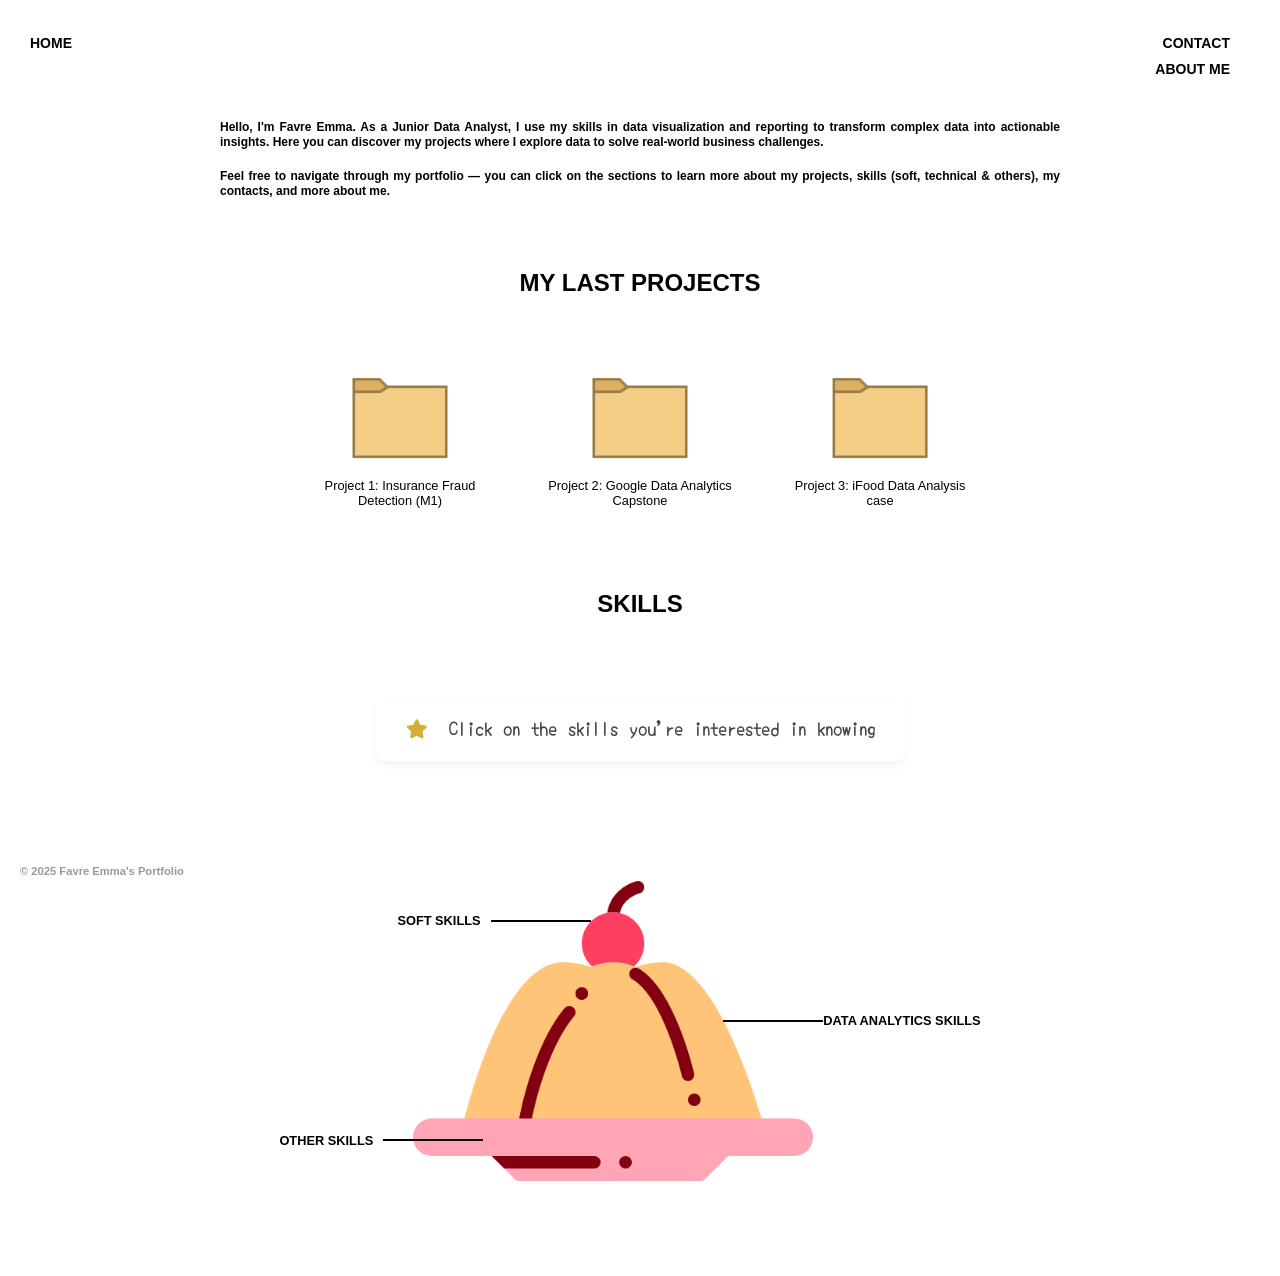
==== index.html @ 12399ba2 "update portfolio" ====
<!DOCTYPE html>
<html lang="fr">
<head>
    <meta charset="UTF-8">
    <meta name="viewport" content="width=device-width, initial-scale=1.0">
    <title>Favre Emma's portoflio</title>
    <link rel="stylesheet" href="style.css">
    <link rel="stylesheet" href="https://cdnjs.cloudflare.com/ajax/libs/font-awesome/5.15.4/css/all.min.css">
    <link rel="stylesheet" href="https://fonts.googleapis.com/css2?family=Yomogi&display=swap">
</head>
<body>

    <div class="sidebar left-sidebar">
        <div class="sidebar-nav">
            <a href="index.html" class="nav-link">HOME</a>
        </div>
    </div>

    <div class="sidebar right-sidebar">
        <div class="sidebar-nav">
            <a href="contact.html" class="nav-link">CONTACT</a>
            <a href="about-me.html" class="nav-link">ABOUT ME</a>
        </div>
    </div>

    <main class="main-content">
        <section class="intro-text">
            <p>
                Hello, I'm Favre Emma. As a Junior Data Analyst, I use my skills in data visualization and reporting to transform complex data into actionable insights. Here you can discover my projects where I explore data to solve real-world business challenges.
            </p>
            <p>
                Feel free to navigate through my portfolio — you can click on the sections to learn more about my projects, skills (soft, technical & others), my contacts, and more about me.
            </p>
        </section>

        <h1 class="projects-title view-projects-title">MY LAST PROJECTS</h1>
        
        <section id="projects-section" class="projects-grid">
            <a href="project1.html" class="project-folder">
                <img src="images/dossier.png" alt="Dossier de projet" class="folder-icon">
                <p class="project-title-text">Project 1: Insurance Fraud Detection (M1) </p>
            </a>
            <a href="project2.html" class="project-folder">
                <img src="images/dossier.png" alt="Dossier de projet" class="folder-icon">
                <p class="project-title-text">Project 2: Google Data Analytics Capstone </p>
            </a>
            <a href="project3.html" class="project-folder">
                <img src="images/dossier.png" alt="Dossier de projet" class="folder-icon">
                <p class="project-title-text">Project 3: iFood Data Analysis case </p>
            </a>
        </section>

        <h1 class="projects-title skills-title">SKILLS</h1>
        <p class="kawaii-note">
            <i class="fas fa-star star-icon"></i>
            Click on the skills you're interested in knowing
        </p>
        
        <div class="pudding-flex-container">
            
            <div class="left-labels-container">
                <div class="pudding-label-container label-left">
                    <span class="pudding-line"></span>
                    <a href="#" id="toggle-soft-skills">SOFT SKILLS</a>
                </div>
                <div class="pudding-label-container label-left-bottom">
                    <a href="#" id="toggle-other-skills">OTHER SKILLS</a>
                    <span class="pudding-line"></span>
                </div>
            </div>
            
            <div class="pudding-image-wrapper">
                <img src="images/pudding-5.png" alt="Dessin de pudding" class="pudding-image">
            </div>
            
            <div class="pudding-label-container label-right">
                <a href="skills-analytics.html">DATA ANALYTICS SKILLS</a>
                <span class="pudding-line"></span>
            </div>
            
        </div>

    </main>

    <div class="copyright">
        <span>© 2025 Favre Emma's Portfolio</span>
    </div>

    <div id="other-skills-modal" class="modal">
        <div class="modal-content">
            <span class="close-button">&times;</span>
            <div class="modal-body">
                <h2>Languages</h2>
                <p>French(native), English(C1), Chinese(HSK 4), Spanish(B2)</p>
                <h2>Interests</h2>
                <p>East Asia & Intercultural Studies, Culinary Arts, Fashion & Luxury Industry, Design & Creativity</p>
            </div>
        </div>
    </div>

    <div id="soft-skills-modal" class="modal">
        <div class="modal-content">
            <span class="close-button">&times;</span>
            <div class="modal-body">
                <h2>Soft Skills</h2>
                <p> Analytical thinking, Collaboration, Collaboration, Problem-solving, Curiosity and continuous learning </p>
            </div>
        </div>
    </div>

    <script src="script.js"></script>

</body>
</html>
---- style.css ----
/* --- IMPORTS ET RÈGLES GÉNÉRALES --- */
@font-face {
    font-family: 'GilroyExtraBold';
    src: url('fonts/Gilroy-ExtraBold.woff') format('woff');
    font-weight: 800;
    font-style: normal;
}

@font-face {
    font-family: 'GilroyMedium';
    src: url('fonts/Gilroy-Medium.woff') format('woff');
    font-weight: 500;
    font-style: normal;
}

/* Réinitialisation de base */
*, ::before, ::after {
    box-sizing: border-box;
    margin: 0;
    padding: 0;
}

/* Force le fond blanc sur l'intégralité de la page */
html, body {
    background-color: #fff;
    color: #000;
    line-height: 1.5;
    font-family: 'GilroyExtraBold', sans-serif;
    font-weight: bold;
    min-height: 100vh;
    width: 100%;
    overflow-x: hidden;
}

/* Styles des barres latérales */
.sidebar {
    position: fixed;
    height: 100vh;
    top: 0;
    width: 220px;
    background-color: #fff;
    z-index: 20;
    display: none;
}

@media (min-width: 1024px) {
    .sidebar {
        display: block;
    }
}

.left-sidebar {
    left: 0;
    width: 150px;
}

.right-sidebar {
    right: 0;
    width: 150px;
}

.sidebar-nav {
    display: flex;
    flex-direction: column;
    justify-content: flex-start;
    padding-top: 35px;
    row-gap: 8px;
}

.left-sidebar .sidebar-nav {
    padding-left: 30px;
}

.right-sidebar .sidebar-nav {
    padding-right: 50px;
    align-items: flex-end;
}

.sidebar-nav a {
    text-decoration: none;
    font-family: 'GilroyExtraBold', sans-serif;
    font-size: 0.875rem;
    line-height: 17.5px;
    text-transform: uppercase;
    color: #000;
    position: relative;
    font-weight: bold;
}

/* Contenu principal */
.main-content {
    margin: 0 auto;
    padding-top: 120px;
    padding-bottom: 45px;
    display: flex;
    flex-direction: column;
    align-items: center;
    text-align: center;
    background-color: #fff;
    max-width: calc(100% - 440px);
}

/* Section du texte central */
.intro-text {
    max-width: 1140px;
    width: 100%;
    margin: 0 auto;
}

.intro-text p {
    font-family: 'GilroyMedium', sans-serif;
    font-size: 0.75rem;
    line-height: 14.56px;
    text-align: justify;
    margin-bottom: 20px;
}

/* Titre "VIEW PROJECTS" */
.projects-title {
    font-family: 'GilroyExtraBold', sans-serif;
    font-size: 24px;
    line-height: 29.71px;
    text-transform: uppercase;
    text-align: center;
    margin-top: 50px;
    margin-bottom: 50px;
    font-weight: bold;
    cursor: pointer;
    text-decoration: none;
    color: #000;
}

/* Titre "VIEW PROJECTS" sur la page d'accueil */
.view-projects-title {
    margin-bottom: 20px;
    cursor: default;
}

/* Styles spécifiques pour le titre SKILLS */
.skills-title {
    margin-top: 150px;
}

/* Section Copyright */
.copyright {
    position: fixed;
    bottom: 20px;
    left: 20px;
    font-family: 'GilroyMedium', sans-serif;
    font-size: 0.7rem;
    color: #999;
    z-index: 30;
}

@media (max-width: 1024px) {
    .copyright {
        display: none;
    }
}

/* --- Styles pour le formulaire de contact inspiré de YVMIN --- */
.contact-form-container {
    width: 100%;
    max-width: 500px;
    margin-top: 50px;
}

.contact-form-container form {
    display: flex;
    flex-direction: column;
    gap: 30px;
}

.form-group {
    display: flex;
    flex-direction: column;
    border-bottom: 1px solid #000;
    padding-bottom: 5px;
}

.form-group label {
    font-family: 'GilroyMedium', sans-serif;
    font-size: 0.75rem;
    color: #555;
    margin-bottom: 10px;
    text-transform: uppercase;
}

.form-group input,
.form-group textarea {
    border: none;
    background-color: transparent;
    outline: none;
    font-family: 'GilroyMedium', sans-serif;
    font-size: 1rem;
    color: #000;
    padding: 0;
    width: 100%;
    resize: none;
}

.form-group input:not(:placeholder-shown),
.form-group textarea:not(:placeholder-shown) {
    color: #000;
}

.form-group input:focus,
.form-group textarea:focus {
    color: #000;
}

.submit-btn {
    border: 1px solid #000;
    background-color: transparent;
    color: #000;
    font-family: 'GilroyExtraBold', sans-serif;
    text-transform: uppercase;
    font-size: 0.8rem;
    padding: 15px 30px;
    cursor: pointer;
    transition: background-color 0.3s, color 0.3s;
    width: fit-content;
    margin-top: 30px;
    align-self: center;
}

.submit-btn:hover {
    background-color: #000;
    color: #fff;
}

/* Styles pour le sous-titre de contact */
.contact-subtitle {
    font-weight: normal;
}

/* --- Styles pour les liens de la page de contact --- */
.contact-email a,
.contact-linkedin a {
    text-decoration: none;
    color: #0056b3; /* Couleur bleue pour les liens */
}

.contact-email a:hover,
.contact-linkedin a:hover {
    color: #003d7a; /* Un bleu plus foncé au survol */
}







/* --- Styles de la page des projets --- */
.projects-grid {
    display: flex;
    flex-wrap: wrap;
    justify-content: center;
    gap: 40px;
    margin-top: 50px;
    width: 100%;
    max-width: 1000px;
}

.project-folder {
    display: flex;
    flex-direction: column;
    align-items: center;
    text-align: center;
    text-decoration: none;
    color: #000;
    transition: transform 0.2s ease-in-out;
    width: 200px;
}

.folder-icon {
    width: 100px;
    height: auto;
}

.project-title-text {
    font-family: 'GilroyMedium', sans-serif;
    font-size: 0.8rem;
    line-height: 1.2;
    margin-top: 10px;
    font-weight: normal;
}

.project-folder:hover {
    transform: scale(1.05);
}

/* --- Styles de la section "Skills" --- */
.skills-grid {
    display: flex;
    flex-wrap: wrap;
    justify-content: center;
    gap: 40px;
    margin-top: 50px;
    width: 100%;
}

.skills-title {
    margin-top: 80px; /* Réduisez cette valeur pour remonter le titre et le pudding */
}

.skill-item {
    display: flex;
    flex-direction: column;
    align-items: center;
    text-align: center;
    text-decoration: none;
    color: #000;
    transition: transform 0.2s ease-in-out;
    width: 200px;
}

.skill-icon {
    width: 80px;
    height: auto;
}

.skill-item p {
    font-family: 'DM Sans', sans-serif;
    font-size: 0.8rem;
    line-height: 1.2;
    margin-top: 10px;
    font-weight: normal;
}

.skill-item:hover {
    transform: scale(1.05);
}

.languages-list {
    margin-top: 20px;
    text-align: center;
    font-family: 'DM Sans', sans-serif;
}

.languages-list p {
    margin: 5px 0;
    font-size: 0.9rem;
}

.hidden {
    display: none;
}

/* --- Styles pour la section du pudding --- */
.pudding-flex-container {
    display: flex;
    align-items: center;
    justify-content: center;
    width: 100%;
    margin-top: 40px;
    gap: 30px;
}

.pudding-image-wrapper {
    width: 400px;
    height: 400px;
    flex-shrink: 0;
}

.pudding-image {
    width: 100%;
    height: auto;
}

/* Styles pour les labels */
.pudding-label-container {
    display: flex;
    align-items: center;
    white-space: nowrap;
    flex-shrink: 0;
}

.pudding-label-container.label-left {
    position: relative;
    right: -218px;
    bottom: 100px;
}

.pudding-label-container.label-right {
    position: relative;
    left: -120px;
    bottom: 10px;
}

.pudding-label-container.label-left-bottom {
    position: relative;
    right: -100px;
    top: 100px;
}

.pudding-label-container.label-left-bottom .pudding-line {
    order: 2;
    margin-left: 10px;
}

.pudding-label-container a {
    font-family: 'GilroyExtraBold', sans-serif;
    font-size: 0.8rem;
    text-transform: uppercase;
    color: #000;
    text-decoration: none;
    cursor: pointer;
}

.pudding-line {
    height: 2px;
    background-color: #000;
    width: 100px;
}

.pudding-label-container.label-left .pudding-line {
    order: 2;
    margin-left: 10px;
}

.pudding-label-container.label-right {
    display: flex;
    align-items: center;
    white-space: nowrap;
    flex-shrink: 0;
    flex-direction: row-reverse;
}

.pudding-label-container.label-other-skills {
    flex-direction: row;
    position: relative;
    right: -208px;
    top: 50px;
}

.pudding-label-container.label-other-skills .pudding-line {
    order: 2;
    margin-right: 10px;
}

.skills-list {
    margin-top: 20px;
    text-align: center;
    font-family: 'GilroyMedium', sans-serif;
}

.skills-list h2 {
    font-size: 1.2rem;
    margin-top: 20px;
}

.skills-list p {
    margin: 5px 0;
    font-size: 0.9rem;
}

.hidden {
    display: none;
}


/* Style pour la note raffinée "à la japonaise" */
/* Styles pour la note "kawaii" */
.kawaii-note {
    font-family: 'Yomogi', cursive;
    font-size: 1.1rem;
    color: #444;
    background-color: #fff;
    border-radius: 8px;
    padding: 18px 30px;
    max-width: 550px;
    margin: 30px auto;
    text-align: center;
    box-shadow: 0 4px 10px rgba(0, 0, 0, 0.05);
    transition: transform 0.3s ease-in-out, box-shadow 0.3s ease-in-out;
    cursor: pointer;
    position: relative;
    overflow: hidden;
}

.kawaii-note:hover {
    transform: translateY(-4px);
    box-shadow: 0 6px 15px rgba(0, 0, 0, 0.08);
}

/* Style de l'étoile principale */
.star-icon {
    color: #d4af37;
    margin-right: 10px;
    font-size: 1.2rem;
    position: relative;
    display: inline-block;
    transition: transform 0.3s ease-in-out;
}

/* Animation de l'étoile au survol de la note */
.kawaii-note:hover .star-icon {
    animation: bounce-scale 0.5s ease-out forwards;
}

@keyframes bounce-scale {
    0% { transform: scale(1); }
    50% { transform: scale(1.3); }
    100% { transform: scale(1); }
}

/* Correction pour le titre "SKILLS" */
.skills-title {
    cursor: default;
}

/* --- Styles pour la fenêtre modale (VERSION CORRIGÉE ET FINALE) --- */
.modal {
    display: none;
    position: fixed;
    z-index: 100;
    left: 0;
    top: 0;
    width: 100%;
    height: 100%;
    overflow: auto;
    background-color: rgba(0,0,0,0.8);
    font-family: 'GilroyMedium', sans-serif;
}

.modal-content {
    background-color: #fefefe;
    border: 1px solid #888;
    border-radius: 10px;
    padding: 20px;
    margin: 15% auto;
    width: 80%;
    max-width: 400px;
    position: relative;
    text-align: center;
}

/* Ces règles ciblent les modales de grande taille (CV, etc.) */
.modal-content.large-modal {
    width: 90%;
    max-width: 1000px;
    height: 95vh;
    padding: 0;
    margin: 2.5vh auto; /* Centrage de la fenêtre de manière plus fiable */
    display: flex; /* Utilise Flexbox pour que le contenu se redimensionne */
    justify-content: center;
    align-items: center;
}

.close-button {
    color: #fff;
    position: absolute;
    top: 15px;
    right: 25px;
    font-size: 30px;
    font-weight: bold;
    cursor: pointer;
    z-index: 1;
}

.close-button:hover,
.close-button:focus {
    color: #ccc;
    text-decoration: none;
}

.modal-content.large-modal embed {
    width: 100%;
    height: 100%;
    border-radius: 10px;
}

/* Les styles suivants ne sont pas modifiés */
.modal-body h2 {
    font-size: 1.2rem;
    margin-top: 20px;
}

.modal-body p {
    margin: 5px 0;
    font-size: 0.9rem;
    font-family: 'GilroyMedium', sans-serif;
    font-weight: normal;
}

.document-buttons-container {
    display: flex;
    justify-content: center;
    gap: 20px;
    margin-top: 40px;
}

.document-button {
    font-family: 'GilroyExtraBold', sans-serif;
    font-size: 0.8rem;
    text-transform: uppercase;
    color: #000;
    text-decoration: none;
    border: 1px solid #000;
    padding: 15px 25px;
    cursor: pointer;
    transition: background-color 0.3s, color 0.3s;
}

.document-button:hover {
    background-color: #000;
    color: #fff;
}

.large-modal .modal-content {
    width: 90%;
    max-width: 1000px; /* J'ai augmenté la largeur maximale */
    height: 205vh; /* J'ai augmenté la hauteur pour qu'elle soit plus grande */
    padding: 0;
    margin-top: 2.5vh; /* J'ai diminué la marge pour la centrer */
}

.large-modal embed {
    border-radius: 10px;
}






.project-case-study-title {
    font-family: 'GilroyExtraBold', sans-serif;
    font-size: 2.5rem;
    line-height: 1.2;
    text-transform: uppercase;
    text-align: center;
    margin-bottom: 30px;
    max-width: 800px;
    margin-left: auto;
    margin-right: auto;
}

.project-intro-text {
    width: 100%;
    max-width: 800px;
    margin: 0 auto 50px auto;
    text-align: justify;
}

.project-intro-text p {
    font-family: 'GilroyMedium', sans-serif;
    font-size: 0.9rem;
    line-height: 1.6;
    margin-bottom: 20px;
}

/* Styles spécifiques pour les pages de projet */
body.project-page .main-content {
    max-width: 100%; /* Permet au contenu de s'étendre sur toute la largeur */
    padding: 0 50px; /* Ajoute un peu de marge sur les côtés */
}

.tableau-container {
    box-shadow: 0 4px 8px rgba(0,0,0,0.1);
    border-radius: 8px;
    overflow: hidden;
    width: 100%;
}

/* Styles pour le titre de la page de projet */
.project-case-study-title {
    font-family: 'GilroyExtraBold', sans-serif;
    font-size: 1.8rem;
    text-transform: uppercase;
    margin-top: 50px; /* Ajoute un espace de 50 pixels au-dessus du titre */
}

/* Styles pour le titre de section "Bellabeat Company" */
.project-intro-text .section-title {
    font-family: 'GilroyExtraBold', sans-serif;
    font-size: 1rem;
    text-transform: uppercase;
}
.small-text {
    font-size: 0.9rem; /* Réduisez cette valeur pour une taille encore plus petite */
}


/* --- Styles pour l'infobulle près du bouton --- */
.report-info-container {
    display: flex;
    align-items: center;
    margin-top: 15px;
}

.tooltip-container {
    position: relative;
    display: flex;
    align-items: center;
    margin-left: 10px;
    cursor: pointer;
    transition: transform 0.2s ease-in-out;
}

.tooltip-container:hover {
    transform: scale(1.1); /* L'icône et le texte grossissent au survol */
}

.info-icon, .info-text {
    font-size: 1rem;
    color: #666;
}

.info-text {
    margin-left: 5px;
}

.tooltip-text {
    visibility: hidden;
    width: 250px;
    background-color: #f9f9f9;
    color: #333;
    text-align: center;
    border-radius: 6px;
    padding: 10px;
    position: absolute;
    z-index: 1;
    bottom: 125%;
    left: 50%;
    margin-left: -125px;
    opacity: 0;
    transition: opacity 0.3s;
    border: 1px solid #000;
    box-shadow: 4px 4px 0px 0px #000;
}

.tooltip-text::after {
    content: "";
    position: absolute;
    top: 100%;
    left: 50%;
    margin-left: -5px;
    border-width: 5px;
    border-style: solid;
    border-color: #000 transparent transparent transparent;
}

.tooltip-container:hover .tooltip-text {
    visibility: visible;
    opacity: 1;
}

.tooltip-text strong {
    font-weight: 700;
}


/* --- Styles pour la page Data Analytics Skills --- */
.skills-grid {
    display: grid;
    grid-template-columns: repeat(auto-fit, minmax(280px, 1fr));
    gap: 30px;
    margin-top: 50px;
    padding: 0 50px;
}

.skill-card {
    display: block;
    position: relative;
    overflow: hidden;
    height: 200px; /* Augmente la hauteur de la carte pour l'image */
    border: 2px solid #000;
    text-align: center;
    text-decoration: none; /* Enlève le soulignement du lien */
    transition: transform 0.3s ease, box-shadow 0.3s ease;
}

.skill-image {
    width: 100%;
    height: 100%;
    object-fit: cover; /* Assure que l'image couvre toute la zone sans déformation */
    opacity: 0.5; /* Rend l'image semi-transparente pour que le texte soit lisible */
    transition: transform 0.3s ease, opacity 0.3s ease;
}

.skill-content {
    position: absolute;
    top: 50%;
    left: 50%;
    transform: translate(-50%, -50%);
    width: 100%;
    padding: 10px;
    box-sizing: border-box;
}

.skill-title {
    font-family: 'GilroyExtraBold', sans-serif;
    font-size: 1.2rem;
    color: #000; /* Assure que la couleur est bien visible */
    text-transform: uppercase;
}

.skill-card:hover {
    transform: translateY(-5px);
    box-shadow: 10px 10px 0px 0px #000;
}

.skill-card:hover .skill-image {
    opacity: 0.7; /* L'image devient plus opaque au survol */
    transform: scale(1.05); /* Effet de zoom léger */
}
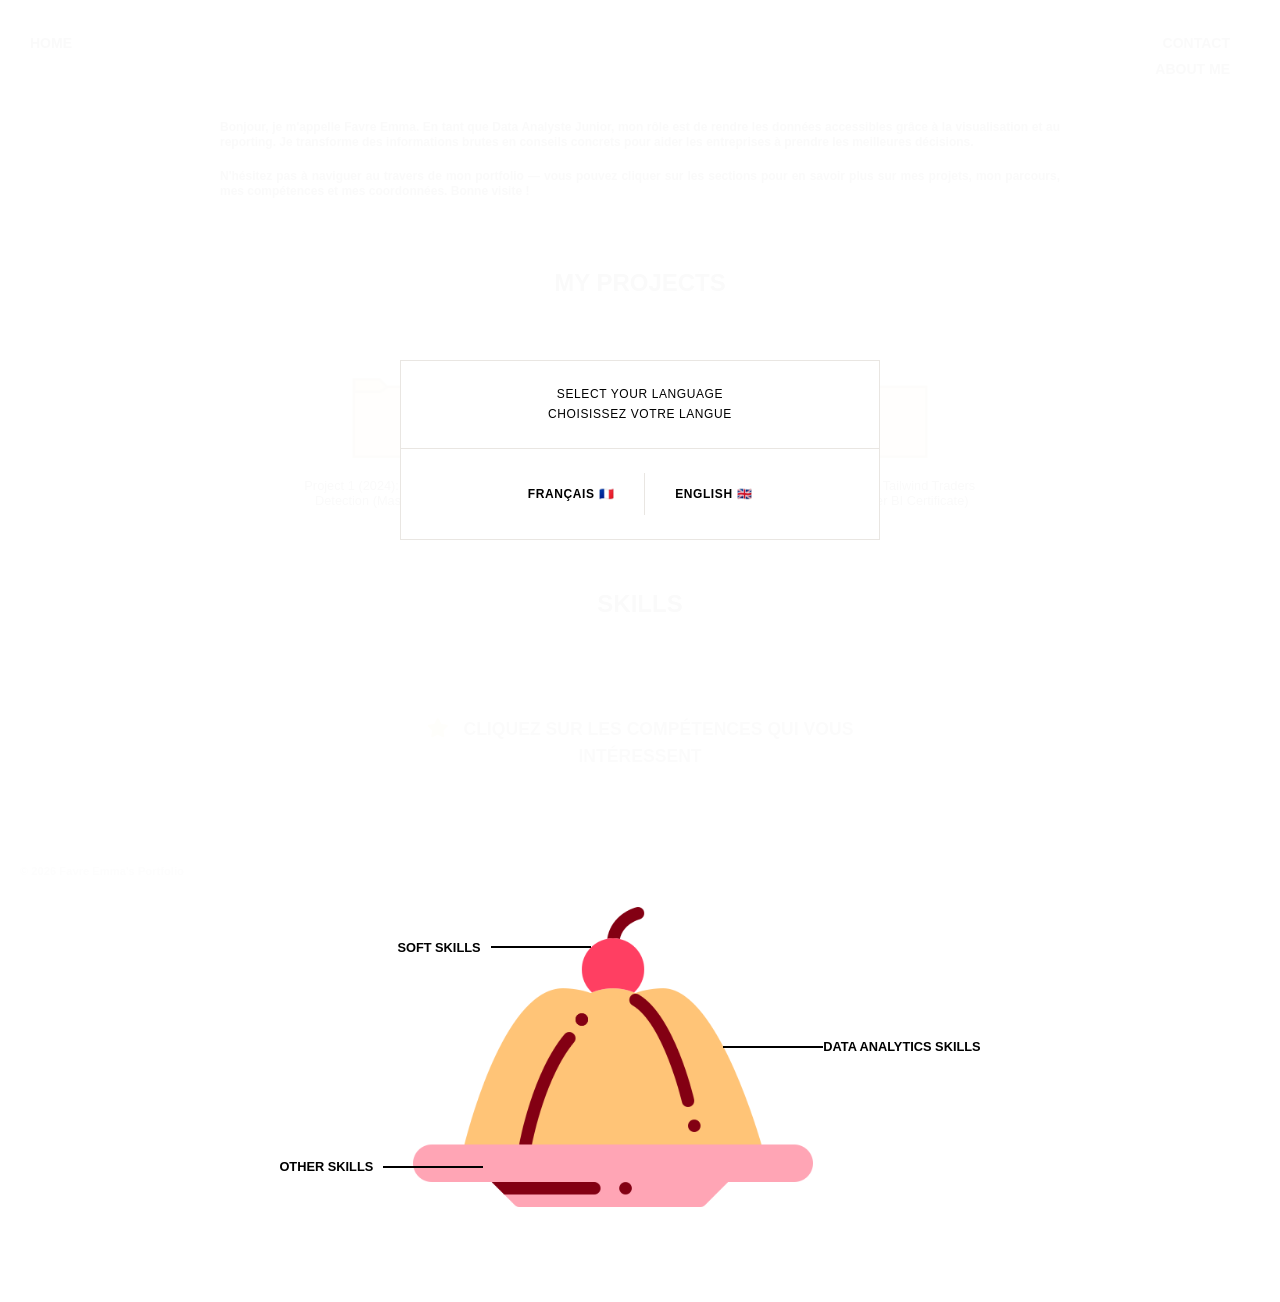
==== commit 4a415a77: "Ajout multilingue" ====
--- a/index.html
+++ b/index.html
@@ -3,57 +3,79 @@
 <head>
     <meta charset="UTF-8">
     <meta name="viewport" content="width=device-width, initial-scale=1.0">
-    <title>Favre Emma's portoflio</title>
+    <title>Favre Emma's Portfolio</title>
     <link rel="stylesheet" href="style.css">
     <link rel="stylesheet" href="https://cdnjs.cloudflare.com/ajax/libs/font-awesome/5.15.4/css/all.min.css">
     <link rel="stylesheet" href="https://fonts.googleapis.com/css2?family=Yomogi&display=swap">
+    <style>
+        /* Force la même police que la navigation pour la note */
+        .nav-font {
+            font-family: 'GilroyExtraBold', sans-serif !important;
+            text-transform: uppercase;
+        }
+    </style>
 </head>
+
 <body>
+
+    <div id="language-modal" class="lang-modal-overlay">
+        <div class="lang-modal-content">
+            <h2>Select your language <br> Choisissez votre langue</h2>
+            <div class="lang-buttons-container">
+                <button id="btn-fr" class="lang-select-btn">Français 🇫🇷</button>
+                <button id="btn-en" class="lang-select-btn">English 🇬🇧</button>
+            </div>
+        </div>
+    </div>
 
     <div class="sidebar left-sidebar">
         <div class="sidebar-nav">
-            <a href="index.html" class="nav-link">HOME</a>
+            <a href="index.html" class="nav-link" data-lang-fr="ACCUEIL" data-lang-en="HOME">HOME</a>
         </div>
     </div>
 
     <div class="sidebar right-sidebar">
         <div class="sidebar-nav">
-            <a href="contact.html" class="nav-link">CONTACT</a>
-            <a href="about-me.html" class="nav-link">ABOUT ME</a>
+            <a href="contact.html" class="nav-link" data-lang-fr="CONTACT" data-lang-en="CONTACT">CONTACT</a>
+            <a href="about-me.html" class="nav-link" data-lang-fr="À PROPOS" data-lang-en="ABOUT ME">ABOUT ME</a>
         </div>
     </div>
 
     <main class="main-content">
         <section class="intro-text">
-            <p>
-                Hello, I'm Favre Emma. As a Junior Data Analyst, I use my skills in data visualization and reporting to transform complex data into actionable insights. Here you can discover my projects where I explore data to solve real-world business challenges.
+            <p id="intro-p1" 
+               data-lang-fr="Bonjour, je m'appelle Favre Emma. En tant que Data Analyste Junior, mon rôle est de rendre les données accessibles grâce à la visualisation et au reporting. Je transforme des informations brutes en conseils concrets pour aider les entreprises à prendre les meilleures décisions." 
+               data-lang-en="Hello, I'm Favre Emma. As a Junior Data Analyst, my role is to make data accessible through visualization and reporting. I transform raw information into concrete advice to help companies make the best decisions.">
+                Bonjour, je m'appelle Favre Emma. En tant que Data Analyste Junior, mon rôle est de rendre les données accessibles grâce à la visualisation et au reporting. Je transforme des informations brutes en conseils concrets pour aider les entreprises à prendre les meilleures décisions.
             </p>
-            <p>
-                Feel free to navigate through my portfolio — you can click on the sections to learn more about my projects, skills (soft, technical & others), my contacts, and more about me.
+            <p id="intro-p2" 
+               data-lang-fr="N'hésitez pas à naviguer au travers de mon portfolio — vous pouvez cliquer sur les sections pour en savoir plus sur mes projets, mon parcours, mes compétences et mes coordonnées. Bonne visite !" 
+               data-lang-en="Feel free to navigate through my portfolio — you can click on the sections to learn more about my projects, my background, my skills, and my contact details. Enjoy your visit!">
+                N'hésitez pas à naviguer au travers de mon portfolio — vous pouvez cliquer sur les sections pour en savoir plus sur mes projets, mon parcours, mes compétences et mes coordonnées. Bonne visite !
             </p>
         </section>
 
-        <h1 class="projects-title view-projects-title">MY LAST PROJECTS</h1>
+        <h1 class="projects-title view-projects-title" data-lang-fr="MES PROJETS" data-lang-en="MY PROJECTS">MY PROJECTS</h1>
         
         <section id="projects-section" class="projects-grid">
             <a href="project1.html" class="project-folder">
                 <img src="images/dossier.png" alt="Dossier de projet" class="folder-icon">
-                <p class="project-title-text">Project 1: Insurance Fraud Detection (M1) </p>
+                <p class="project-title-text" data-lang-fr="Projet 1 (2024) : Détection de la fraude à l'assurance (Projet de master M1)" data-lang-en="Project 1 (2024): Insurance Fraud Detection (Master M1 Project)">Project 1 (2024): Insurance Fraud Detection (Master M1 Project) </p>
             </a>
             <a href="project2.html" class="project-folder">
                 <img src="images/dossier.png" alt="Dossier de projet" class="folder-icon">
-                <p class="project-title-text">Project 2: Google Data Analytics Capstone </p>
+                <p class="project-title-text" data-lang-fr="Projet 2 (2025) : Google Data Analytics Certificate" data-lang-en="Project 2 (2025): Google Data Analytics Certificate">Project 2 (2025): Google Data Analytics Certificate </p>
             </a>
             <a href="project3.html" class="project-folder">
                 <img src="images/dossier.png" alt="Dossier de projet" class="folder-icon">
-                <p class="project-title-text">Project 3: iFood Data Analysis case </p>
+                <p class="project-title-text" data-lang-fr="Projet 3 (2026) : Tailwind Traders (Microsoft Power BI Certificate)" data-lang-en="Project 3 (2026): Tailwind Traders (Microsoft Power BI Certificate)">Project 3 (2026): Tailwind Traders (Microsoft Power BI Certificate) </p>
             </a>
         </section>
 
-        <h1 class="projects-title skills-title">SKILLS</h1>
-        <p class="kawaii-note">
+        <h1 class="projects-title skills-title" data-lang-fr="COMPÉTENCES" data-lang-en="SKILLS">SKILLS</h1>
+        <p class="kawaii-note nav-font" id="skills-note">
             <i class="fas fa-star star-icon"></i>
-            Click on the skills you're interested in knowing
+            <span data-lang-fr="Cliquez sur les compétences qui vous intéressent" data-lang-en="Click on the skills you're interested in knowing">Cliquez sur les compétences qui vous intéressent</span>
         </p>
         
         <div class="pudding-flex-container">
@@ -61,10 +83,10 @@
             <div class="left-labels-container">
                 <div class="pudding-label-container label-left">
                     <span class="pudding-line"></span>
-                    <a href="#" id="toggle-soft-skills">SOFT SKILLS</a>
+                    <a href="#" id="toggle-soft-skills" data-lang-fr="COMPÉTENCES HUMAINES" data-lang-en="SOFT SKILLS">SOFT SKILLS</a>
                 </div>
                 <div class="pudding-label-container label-left-bottom">
-                    <a href="#" id="toggle-other-skills">OTHER SKILLS</a>
+                    <a href="#" id="toggle-other-skills" data-lang-fr="AUTRES COMPÉTENCES" data-lang-en="OTHER SKILLS">OTHER SKILLS</a>
                     <span class="pudding-line"></span>
                 </div>
             </div>
@@ -74,7 +96,7 @@
             </div>
             
             <div class="pudding-label-container label-right">
-                <a href="skills-analytics.html">DATA ANALYTICS SKILLS</a>
+                <a href="skills-analytics.html" data-lang-fr="COMPÉTENCES EN DATA ANALYTICS" data-lang-en="DATA ANALYTICS SKILLS">DATA ANALYTICS SKILLS</a>
                 <span class="pudding-line"></span>
             </div>
             
@@ -83,17 +105,21 @@
     </main>
 
     <div class="copyright">
-        <span>© 2025 Favre Emma's Portfolio</span>
+        <span>© 2026 Favre Emma's Portfolio</span>
     </div>
 
     <div id="other-skills-modal" class="modal">
         <div class="modal-content">
             <span class="close-button">&times;</span>
             <div class="modal-body">
-                <h2>Languages</h2>
-                <p>French(native), English(C1), Chinese(HSK 4), Spanish(B2)</p>
-                <h2>Interests</h2>
-                <p>East Asia & Intercultural Studies, Culinary Arts, Fashion & Luxury Industry, Design & Creativity</p>
+                <h2 data-lang-fr="Langues" data-lang-en="Languages">Languages</h2>
+                <p data-lang-fr="Français (natif), Anglais (C1), Chinois (HSK 4), Espagnol (B2), Japonais (notions)" 
+                   data-lang-en="French (native), English (C1), Chinese (HSK 4), Spanish (B2), Japanese (basics)">
+                   Français (natif), Anglais (C1), Chinois (HSK 4), Espagnol (B2), Japonais (notions)</p>
+                <h2 data-lang-fr="Centres d'intérêt" data-lang-en="Interests">Interests</h2>
+                <p data-lang-fr="Études interculturelles (Asie du Sud-Est), Art (culinaire, peinture), Mode & Luxe" 
+                   data-lang-en="Intercultural studies (SE Asia), Art (culinary, painting), Fashion & Luxury">
+                   Études interculturelles (Asie du Sud-Est), Art (culinaire, peinture), Mode & Luxe</p>
             </div>
         </div>
     </div>
@@ -102,8 +128,10 @@
         <div class="modal-content">
             <span class="close-button">&times;</span>
             <div class="modal-body">
-                <h2>Soft Skills</h2>
-                <p> Analytical thinking, Collaboration, Collaboration, Problem-solving, Curiosity and continuous learning </p>
+                <h2 data-lang-fr="Compétences humaines" data-lang-en="Soft Skills">Soft Skills</h2>
+                <p data-lang-fr="Esprit d'analyse, Communication pédagogique, Collaboration, Résolution de problèmes, Curiosité & Apprentissage continu" 
+                   data-lang-en="Analytical thinking, Pedagogical communication, Collaboration, Problem-solving, Curiosity & Continuous learning">
+                   Esprit d'analyse, Communication pédagogique, Collaboration, Résolution de problèmes, Curiosité & Apprentissage continu</p>
             </div>
         </div>
     </div>
--- a/style.css
+++ b/style.css
@@ -11,6 +11,15 @@
     src: url('fonts/Gilroy-Medium.woff') format('woff');
     font-weight: 500;
     font-style: normal;
+}
+
+/* Variables globales */
+:root {
+    --dialog-text-color: #000;
+    --dialog-border-color: #e9e6e2; /* Couleur beige/gris très clair ultra chic */
+    --dialog-border-width: 1px;
+    --dialog-padding: 1.5rem;
+    --dialog-font-size: 12px;
 }
 
 /* Réinitialisation de base */
@@ -87,7 +96,7 @@
     font-weight: bold;
 }
 
-/* Contenu principal */
+/* Contenu principal (Standard pour Accueil / Contact) */
 .main-content {
     margin: 0 auto;
     padding-top: 120px;
@@ -158,7 +167,7 @@
     }
 }
 
-/* --- Styles pour le formulaire de contact inspiré de YVMIN --- */
+/* --- Styles pour le formulaire de contact --- */
 .contact-form-container {
     width: 100%;
     max-width: 500px;
@@ -229,28 +238,20 @@
     color: #fff;
 }
 
-/* Styles pour le sous-titre de contact */
 .contact-subtitle {
     font-weight: normal;
 }
 
-/* --- Styles pour les liens de la page de contact --- */
 .contact-email a,
 .contact-linkedin a {
     text-decoration: none;
-    color: #0056b3; /* Couleur bleue pour les liens */
+    color: #0056b3;
 }
 
 .contact-email a:hover,
 .contact-linkedin a:hover {
-    color: #003d7a; /* Un bleu plus foncé au survol */
-}
-
-
-
-
-
-
+    color: #003d7a;
+}
 
 /* --- Styles de la page des projets --- */
 .projects-grid {
@@ -293,44 +294,52 @@
 
 /* --- Styles de la section "Skills" --- */
 .skills-grid {
-    display: flex;
-    flex-wrap: wrap;
-    justify-content: center;
-    gap: 40px;
+    display: grid;
+    grid-template-columns: repeat(2, minmax(280px, 1fr));
+    gap: 30px;
+    width: 100%;
+    max-width: 1000px;
     margin-top: 50px;
-    width: 100%;
-}
-
-.skills-title {
-    margin-top: 80px; /* Réduisez cette valeur pour remonter le titre et le pudding */
-}
-
-.skill-item {
+}
+
+.skill-card {
+    border: 2px solid #000;
+    padding: 40px;
+    text-align: center;
+    text-decoration: none;
+    color: #000;
+    background-color: #fff;
     display: flex;
     flex-direction: column;
     align-items: center;
-    text-align: center;
-    text-decoration: none;
-    color: #000;
-    transition: transform 0.2s ease-in-out;
-    width: 200px;
+    justify-content: center;
+    min-height: 250px;
+    transition: transform 0.3s ease, box-shadow 0.3s ease;
+}
+
+.skill-card:hover {
+    transform: translateY(-5px);
+    box-shadow: 10px 10px 0px 0px #000;
 }
 
 .skill-icon {
-    width: 80px;
+    width: 60px;
     height: auto;
-}
-
-.skill-item p {
-    font-family: 'DM Sans', sans-serif;
-    font-size: 0.8rem;
-    line-height: 1.2;
-    margin-top: 10px;
+    margin-bottom: 20px;
+}
+
+.skill-card h3 {
+    font-family: 'GilroyExtraBold', sans-serif;
+    font-size: 1.1rem;
+    text-transform: uppercase;
+    margin-bottom: 15px;
+}
+
+.skill-card p {
+    font-family: 'GilroyMedium', sans-serif;
+    font-size: 0.85rem;
+    line-height: 1.5;
     font-weight: normal;
-}
-
-.skill-item:hover {
-    transform: scale(1.05);
 }
 
 .languages-list {
@@ -369,7 +378,7 @@
     height: auto;
 }
 
-/* Styles pour les labels */
+/* Styles pour les labels du pudding */
 .pudding-label-container {
     display: flex;
     align-items: center;
@@ -456,12 +465,6 @@
     font-size: 0.9rem;
 }
 
-.hidden {
-    display: none;
-}
-
-
-/* Style pour la note raffinée "à la japonaise" */
 /* Styles pour la note "kawaii" */
 .kawaii-note {
     font-family: 'Yomogi', cursive;
@@ -485,7 +488,6 @@
     box-shadow: 0 6px 15px rgba(0, 0, 0, 0.08);
 }
 
-/* Style de l'étoile principale */
 .star-icon {
     color: #d4af37;
     margin-right: 10px;
@@ -495,7 +497,6 @@
     transition: transform 0.3s ease-in-out;
 }
 
-/* Animation de l'étoile au survol de la note */
 .kawaii-note:hover .star-icon {
     animation: bounce-scale 0.5s ease-out forwards;
 }
@@ -506,12 +507,12 @@
     100% { transform: scale(1); }
 }
 
-/* Correction pour le titre "SKILLS" */
 .skills-title {
     cursor: default;
-}
-
-/* --- Styles pour la fenêtre modale (VERSION CORRIGÉE ET FINALE) --- */
+    margin-top: 80px; 
+}
+
+/* --- Styles pour la fenêtre modale compétences --- */
 .modal {
     display: none;
     position: fixed;
@@ -537,20 +538,8 @@
     text-align: center;
 }
 
-/* Ces règles ciblent les modales de grande taille (CV, etc.) */
-.modal-content.large-modal {
-    width: 90%;
-    max-width: 1000px;
-    height: 95vh;
-    padding: 0;
-    margin: 2.5vh auto; /* Centrage de la fenêtre de manière plus fiable */
-    display: flex; /* Utilise Flexbox pour que le contenu se redimensionne */
-    justify-content: center;
-    align-items: center;
-}
-
 .close-button {
-    color: #fff;
+    color: #000;
     position: absolute;
     top: 15px;
     right: 25px;
@@ -560,24 +549,6 @@
     z-index: 1;
 }
 
-.close-button:hover,
-.close-button:focus {
-    color: #ccc;
-    text-decoration: none;
-}
-
-.modal-content.large-modal embed {
-    width: 100%;
-    height: 100%;
-    border-radius: 10px;
-}
-
-/* Les styles suivants ne sont pas modifiés */
-.modal-body h2 {
-    font-size: 1.2rem;
-    margin-top: 20px;
-}
-
 .modal-body p {
     margin: 5px 0;
     font-size: 0.9rem;
@@ -585,6 +556,7 @@
     font-weight: normal;
 }
 
+/* --- BLOCS "VIEW MY CV / COVER LETTER" --- */
 .document-buttons-container {
     display: flex;
     justify-content: center;
@@ -609,30 +581,12 @@
     color: #fff;
 }
 
-.large-modal .modal-content {
-    width: 90%;
-    max-width: 1000px; /* J'ai augmenté la largeur maximale */
-    height: 205vh; /* J'ai augmenté la hauteur pour qu'elle soit plus grande */
-    padding: 0;
-    margin-top: 2.5vh; /* J'ai diminué la marge pour la centrer */
-}
-
-.large-modal embed {
-    border-radius: 10px;
-}
-
-
-
-
-
-
 .project-case-study-title {
     font-family: 'GilroyExtraBold', sans-serif;
-    font-size: 2.5rem;
-    line-height: 1.2;
+    font-size: 1.8rem;
     text-transform: uppercase;
-    text-align: center;
-    margin-bottom: 30px;
+    margin-top: 50px;
+    text-align: center;
     max-width: 800px;
     margin-left: auto;
     margin-right: auto;
@@ -652,45 +606,66 @@
     margin-bottom: 20px;
 }
 
-/* Styles spécifiques pour les pages de projet */
+/* ==========================================================================
+   MODIFICATIONS CRITIQUES POUR LA PAGE PROJET (RÈGLE LE PROBLÈME DE COUPURE)
+   ========================================================================== */
 body.project-page .main-content {
-    max-width: 100%; /* Permet au contenu de s'étendre sur toute la largeur */
-    padding: 0 50px; /* Ajoute un peu de marge sur les côtés */
-}
-
+    max-width: 100% !important; 
+    width: 100% !important;
+    padding: 0 50px !important;
+    margin: 0 auto !important;
+    display: block !important; /* Sort du mode Flexbox centré vertical global */
+}
+
+/* Section conteneur qui encapsule le titre et le tableau de bord */
+.tableau-section {
+    width: 100% !important;
+    max-width: 1140px !important; 
+    margin: 45px auto !important;
+    padding: 0 !important;
+    display: block !important;
+    clear: both !important;
+}
+
+/* Le cadre externe du Dashboard avec Flexbox forcé au démarrage gauche */
 .tableau-container {
-    box-shadow: 0 4px 8px rgba(0,0,0,0.1);
+    width: 100% !important;
+    height: 850px !important;
+    overflow-x: auto !important; /* Ajoute une barre de défilement horizontale propre si l'écran réduit */
+    overflow-y: hidden !important;
     border-radius: 8px;
-    overflow: hidden;
-    width: 100%;
-}
-
-/* Styles pour le titre de la page de projet */
-.project-case-study-title {
-    font-family: 'GilroyExtraBold', sans-serif;
-    font-size: 1.8rem;
-    text-transform: uppercase;
-    margin-top: 50px; /* Ajoute un espace de 50 pixels au-dessus du titre */
-}
-
-/* Styles pour le titre de section "Bellabeat Company" */
-.project-intro-text .section-title {
-    font-family: 'GilroyExtraBold', sans-serif;
-    font-size: 1rem;
-    text-transform: uppercase;
-}
-.small-text {
-    font-size: 0.9rem; /* Réduisez cette valeur pour une taille encore plus petite */
-}
-
+    box-shadow: 0 4px 12px rgba(0,0,0,0.05);
+    background: #fdfdfd;
+    position: relative !important;
+    display: flex !important;
+    justify-content: flex-start !important; /* Force le chargement strict depuis le bord 0px gauche */
+    align-items: flex-start !important;
+}
+
+/* Cible le div injecté par Tableau Public */
+.tableauPlaceholder {
+    margin: 0 !important;
+    padding: 0 !important;
+    width: 100% !important;
+    height: 850px !important;
+    position: relative !important;
+    left: 0 !important;
+}
+
+/* Force l'objet interne et l'iframe injecté à coller à gauche et prendre 100% sans décalage */
+.tableauViz, 
+.tableauPlaceholder iframe, 
+.tableauPlaceholder object {
+    width: 100% !important;
+    height: 850px !important;
+    margin: 0 !important;
+    padding: 0 !important;
+    position: absolute !important;
+    left: 0 !important;
+    top: 0 !important;
+}
 
 /* --- Styles pour l'infobulle près du bouton --- */
-.report-info-container {
-    display: flex;
-    align-items: center;
-    margin-top: 15px;
-}
-
 .tooltip-container {
     position: relative;
     display: flex;
@@ -701,7 +676,7 @@
 }
 
 .tooltip-container:hover {
-    transform: scale(1.1); /* L'icône et le texte grossissent au survol */
+    transform: scale(1.1);
 }
 
 .info-icon, .info-text {
@@ -732,78 +707,210 @@
     box-shadow: 4px 4px 0px 0px #000;
 }
 
-.tooltip-text::after {
-    content: "";
-    position: absolute;
-    top: 100%;
-    left: 50%;
-    margin-left: -5px;
-    border-width: 5px;
-    border-style: solid;
-    border-color: #000 transparent transparent transparent;
-}
-
 .tooltip-container:hover .tooltip-text {
     visibility: visible;
     opacity: 1;
 }
 
-.tooltip-text strong {
-    font-weight: 700;
-}
-
-
-/* --- Styles pour la page Data Analytics Skills --- */
-.skills-grid {
-    display: grid;
-    grid-template-columns: repeat(auto-fit, minmax(280px, 1fr));
-    gap: 30px;
-    margin-top: 50px;
-    padding: 0 50px;
-}
-
-.skill-card {
-    display: block;
-    position: relative;
-    overflow: hidden;
-    height: 200px; /* Augmente la hauteur de la carte pour l'image */
-    border: 2px solid #000;
-    text-align: center;
-    text-decoration: none; /* Enlève le soulignement du lien */
-    transition: transform 0.3s ease, box-shadow 0.3s ease;
-}
-
-.skill-image {
-    width: 100%;
-    height: 100%;
-    object-fit: cover; /* Assure que l'image couvre toute la zone sans déformation */
-    opacity: 0.5; /* Rend l'image semi-transparente pour que le texte soit lisible */
-    transition: transform 0.3s ease, opacity 0.3s ease;
-}
-
-.skill-content {
-    position: absolute;
-    top: 50%;
-    left: 50%;
-    transform: translate(-50%, -50%);
-    width: 100%;
-    padding: 10px;
-    box-sizing: border-box;
-}
-
-.skill-title {
-    font-family: 'GilroyExtraBold', sans-serif;
-    font-size: 1.2rem;
-    color: #000; /* Assure que la couleur est bien visible */
+/* ============================================================
+   CONFIGURATION MOBILE ET TABLETTE 
+   ============================================================ */
+@media screen and (max-width: 1023px) {
+    .sidebar {
+        display: block !important;
+        position: relative !important;
+        width: 100% !important;
+        height: auto !important;
+        background-color: #fff !important;
+        z-index: 100 !important;
+    }
+
+    .sidebar-nav {
+        flex-direction: row !important;
+        justify-content: center !important;
+        align-items: center !important;
+        padding: 15px !important;
+        gap: 20px !important;
+        flex-wrap: wrap !important;
+    }
+
+    .left-sidebar .sidebar-nav, 
+    .right-sidebar .sidebar-nav {
+        padding: 10px !important;
+        align-items: center !important;
+    }
+
+    .main-content {
+        margin: 0 !important;
+        max-width: 100% !important;
+        width: 100% !important;
+        padding: 20px !important;
+        padding-top: 40px !important;
+    }
+
+    .pudding-flex-container {
+        flex-direction: column !important;
+        gap: 15px !important;
+        margin-top: 30px !important;
+        align-items: center !important;
+    }
+
+    .pudding-label-container {
+        position: static !important; 
+        display: flex !important;
+        flex-direction: row !important;
+        align-items: center !important;
+        justify-content: center !important;
+        width: 100% !important;
+        margin: 10px 0 !important;
+    }
+
+    .pudding-line {
+        display: inline-block !important;
+        visibility: visible !important;
+        width: 40px !important;
+        min-width: 40px !important;
+        height: 2px !important;
+        background-color: #000 !important;
+        margin: 0 10px !important;
+    }
+
+    .label-right {
+        order: 3 !important; 
+        flex-direction: row !important;
+    }
+
+    .pudding-image-wrapper {
+        width: 200px !important;
+        height: auto !important;
+        order: 2 !important;
+        margin: 15px 0 !important;
+    }
+
+    .left-labels-container {
+        order: 1 !important;
+        width: 100% !important;
+    }
+
+    .projects-grid {
+        flex-direction: column !important;
+        align-items: center !important;
+        gap: 30px !important;
+    }
+
+    .project-folder {
+        width: 100% !important;
+        max-width: 250px !important;
+    }
+
+    .intro-text p {
+        text-align: center !important;
+        font-size: 0.85rem !important;
+    }
+
+    .projects-title {
+        font-size: 1.4rem !important;
+        margin: 30px 0 !important;
+    }
+
+    .kawaii-note {
+        width: 90% !important;
+        padding: 15px !important;
+        font-size: 0.9rem !important;
+    }
+
+    .copyright {
+        position: static !important;
+        text-align: center !important;
+        padding: 20px 0 !important;
+        display: block !important;
+    }
+
+    .skills-grid {
+        grid-template-columns: 1fr !important;
+        padding: 0 10px !important;
+    }
+}
+
+/* ============================================================
+   FENÊTRE DE SÉLECTION DE LANGUE (STYLE MINIMALISTE ÉPURÉ)
+   ============================================================ */
+.lang-modal-overlay {
+    position: fixed;
+    top: 0;
+    left: 0;
+    width: 100vw;
+    height: 100vh;
+    background-color: rgba(255, 255, 255, 0.98);
+    display: flex;
+    justify-content: center;
+    align-items: center;
+    z-index: 10000; 
+}
+
+.lang-modal-content {
+    background-color: #fff;
+    border: var(--dialog-border-width) solid var(--dialog-border-color);
+    text-align: center;
+    max-width: 90%;
+    width: 480px;
+    padding: 0; 
+    box-shadow: none;
+}
+
+.lang-modal-content h2 {
+    font-family: 'GilroyMedium', sans-serif; 
+    font-size: var(--dialog-font-size);
     text-transform: uppercase;
-}
-
-.skill-card:hover {
-    transform: translateY(-5px);
-    box-shadow: 10px 10px 0px 0px #000;
-}
-
-.skill-card:hover .skill-image {
-    opacity: 0.7; /* L'image devient plus opaque au survol */
-    transform: scale(1.05); /* Effet de zoom léger */
+    color: var(--dialog-text-color);
+    margin: 0;
+    padding: var(--dialog-padding);
+    border-bottom: var(--dialog-border-width) solid var(--dialog-border-color);
+    line-height: 1.6;
+    letter-spacing: 0.05em;
+    font-weight: 400;
+}
+
+.lang-buttons-container {
+    display: flex;
+    justify-content: center;
+    gap: 0; 
+    padding: var(--dialog-padding);
+}
+
+.lang-select-btn {
+    all: unset;
+    font-family: 'GilroyMedium', sans-serif;
+    text-transform: uppercase;
+    font-size: var(--dialog-font-size);
+    color: var(--dialog-text-color);
+    padding: 12px 30px;
+    cursor: pointer;
+    letter-spacing: 0.05em;
+    transition: opacity 0.3s ease;
+    display: inline-block;
+}
+
+.lang-select-btn:hover {
+    opacity: 0.5; 
+    background-color: transparent;
+    color: #000;
+    transform: none;
+}
+
+.lang-buttons-container button:first-child {
+    border-right: var(--dialog-border-width) solid var(--dialog-border-color);
+    padding-right: 30px;
+}
+.lang-buttons-container button:last-child {
+    padding-left: 30px;
+}
+
+@media screen and (max-width: 480px) {
+    .lang-modal-content {
+        width: 85%;
+    }
+    .lang-buttons-container {
+        flex-direction: row; 
+    }
 }
